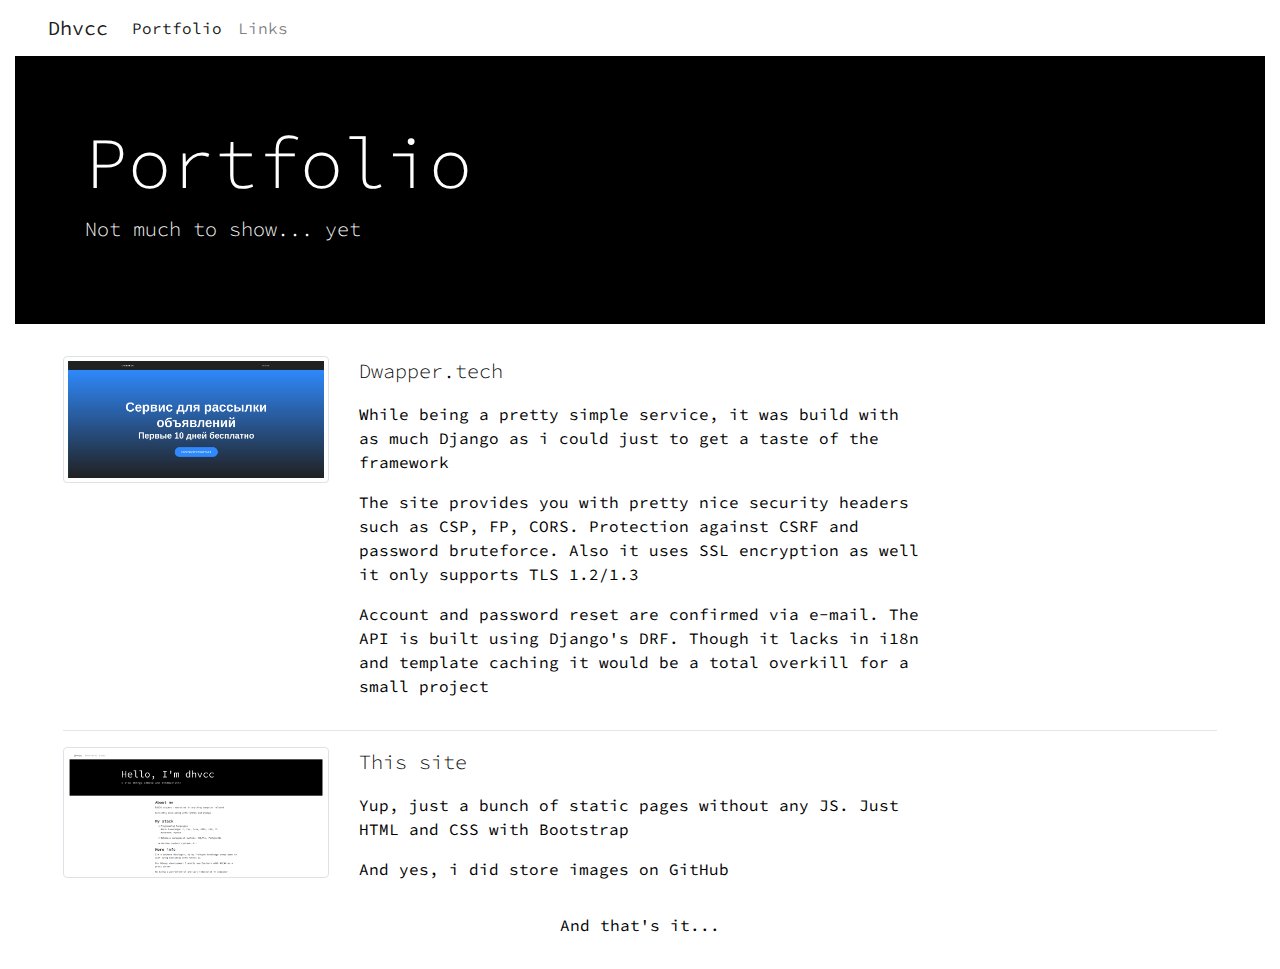
==== portfolio.html @ 1c0337ea "v1.0" ====
<!DOCTYPE html>
<html lang="ru">
<head>
    <meta charset="utf-8">
    <meta name="viewport" content="width=device-width, initial-scale=1, shrink-to-fit=no">
    <title>Dhvcc</title>
    <!-- Bootstrap -->
    <link rel="stylesheet" href="https://stackpath.bootstrapcdn.com/bootstrap/4.5.2/css/bootstrap.min.css"
          integrity="sha384-JcKb8q3iqJ61gNV9KGb8thSsNjpSL0n8PARn9HuZOnIxN0hoP+VmmDGMN5t9UJ0Z" crossorigin="anonymous">
    <!-- Fonts -->
    <link href="https://fonts.googleapis.com/css2?family=Roboto+Mono:ital,wght@0,300;0,400;1,300&display=swap"
          rel="stylesheet">
    <link href="https://fonts.googleapis.com/css2?family=Source+Code+Pro:wght@400;500&display=swap" rel="stylesheet">
    <!-- Basic css -->
    <link rel="stylesheet" href="css/style.css">
    <!-- Custom css for this page only -->
    <link rel="stylesheet" href="css/portfolio.css">
</head>
<body>
<header>
    <nav class="navbar navbar-expand-lg navbar-light px-5">
        <a class="navbar-brand" href="index.html">Dhvcc</a>
        <button class="navbar-toggler" type="button" data-toggle="collapse" data-target="#navbarSupportedContent"
                aria-controls="navbarSupportedContent" aria-expanded="false" aria-label="Toggle navigation">
            <span class="navbar-toggler-icon"></span>
        </button>

        <div class="collapse navbar-collapse" id="navbarSupportedContent">
            <ul class="navbar-nav mr-auto">
                <li class="nav-item active">
                    <a class="nav-link" href="portfolio.html">Portfolio</a>
                </li>
                <li class="nav-item">
                    <a class="nav-link" href="links.html">Links</a>
                </li>
            </ul>
        </div>
    </nav>
</header>
<main class="container-fluid">
    <div class="jumbotron jumbotron-fluid">
        <div class="container">
            <h1 class="display-3">Portfolio</h1>
            <p class="lead">Not much to show... yet</p>
        </div>
    </div>
    <div id="main-container" class="container-fluid px-5">
        <div class="row">
            <div class="col-sm-12 col-md-9 col-lg-6 col-xl-3 thumbnail">
                <img src="img/dwapper-landing.png" class="img-thumbnail"
                     id="dwapper-landing" alt="dwapper-landing">
            </div>
            <div class="col-sm-12 col-md-9 col-lg-6 col-xl-6 description">
                <p class="lead">
                    Dwapper.tech
                </p>
                <p>
                    While being a pretty simple service, it was build with as much Django as i could just to get a taste
                    of the framework
                </p>
                <p>
                    The site provides you with pretty nice security headers such as CSP, FP, CORS.
                    Protection against CSRF and password bruteforce.
                    Also it uses SSL encryption as well it only supports TLS 1.2/1.3
                </p>
                <p>
                    Account and password reset are confirmed via e-mail. The API is built using Django's DRF.
                    Though it lacks in i18n and template caching it would be a total overkill for a small project
                </p>
            </div>
        </div>
        <hr>
        <div class="row">
            <div class="col-sm-12 col-md-9 col-lg-6 col-xl-3 thumbnail">
                <img src="img/landing.png" class="img-thumbnail"
                     id="landing" alt="landing">
            </div>
            <div class="col-sm-12 col-md-9 col-lg-6 col-xl-6 description">
                <p class="lead">
                    This site
                </p>
                <p>
                    Yup, just a bunch of static pages without any JS. Just HTML and CSS with Bootstrap
                </p>
                <p>And yes, i did store images on GitHub</p>
            </div>
        </div>
        <div class="row justify-content-center">
            <p>And that's it...</p>
        </div>
    </div>
</main>
<script src="https://code.jquery.com/jquery-3.5.1.slim.min.js"
        integrity="sha384-DfXdz2htPH0lsSSs5nCTpuj/zy4C+OGpamoFVy38MVBnE+IbbVYUew+OrCXaRkfj"
        crossorigin="anonymous"></script>
<script src="https://cdn.jsdelivr.net/npm/popper.js@1.16.1/dist/umd/popper.min.js"
        integrity="sha384-9/reFTGAW83EW2RDu2S0VKaIzap3H66lZH81PoYlFhbGU+6BZp6G7niu735Sk7lN"
        crossorigin="anonymous"></script>
<script src="https://stackpath.bootstrapcdn.com/bootstrap/4.5.2/js/bootstrap.min.js"
        integrity="sha384-B4gt1jrGC7Jh4AgTPSdUtOBvfO8shuf57BaghqFfPlYxofvL8/KUEfYiJOMMV+rV"
        crossorigin="anonymous"></script>
</body>
</html>
---- css/style.css ----
body {
  background-color: white;
  min-height: 100vh;
  color: black;
  font-family: 'Source Code Pro', monospace; }

nav {
  color: inherit; }
  nav a {
    color: inherit;
    text-decoration: none; }
    nav a:hover {
      color: inherit; }

.jumbotron {
  background-color: black;
  color: white; }

/*# sourceMappingURL=style.css.map */
---- css/portfolio.css ----
#main-container > .row {
  margin-bottom: 1rem; }

#landing, #dwapper-landing {
  width: inherit; }

/*# sourceMappingURL=portfolio.css.map */
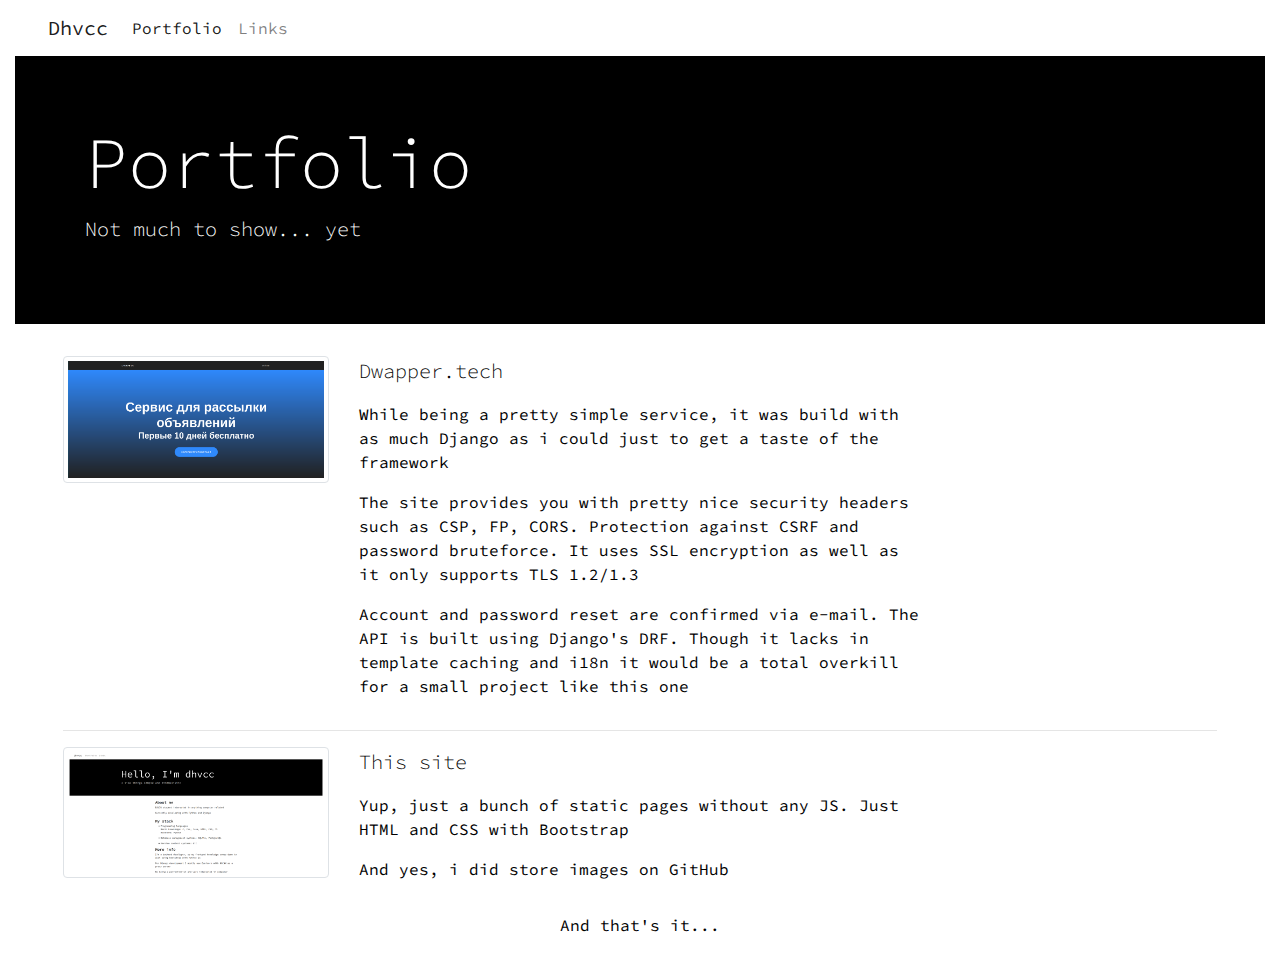
==== commit 0af6d078: "Updated workflow cron and README" ====
--- a/portfolio.html
+++ b/portfolio.html
@@ -61,11 +61,12 @@
                 <p>
                     The site provides you with pretty nice security headers such as CSP, FP, CORS.
                     Protection against CSRF and password bruteforce.
-                    Also it uses SSL encryption as well it only supports TLS 1.2/1.3
+                    It uses SSL encryption as well as it only supports TLS 1.2/1.3
                 </p>
                 <p>
                     Account and password reset are confirmed via e-mail. The API is built using Django's DRF.
-                    Though it lacks in i18n and template caching it would be a total overkill for a small project
+                    Though it lacks in template caching and i18n
+                    it would be a total overkill for a small project like this one
                 </p>
             </div>
         </div>
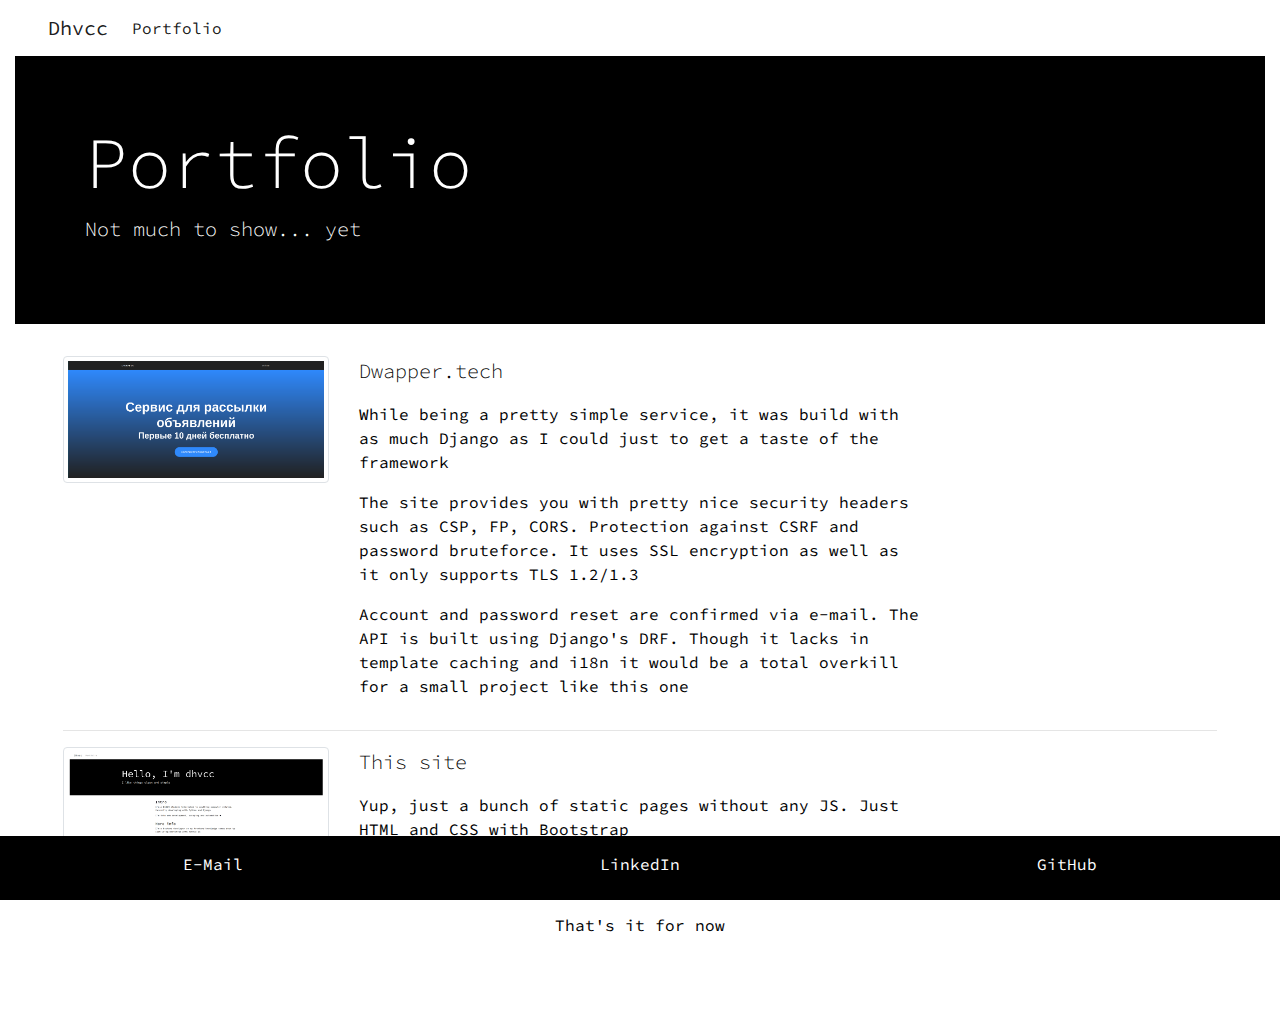
==== commit 6db39a20: "Updated README and website" ====
--- a/portfolio.html
+++ b/portfolio.html
@@ -30,9 +30,6 @@
                 <li class="nav-item active">
                     <a class="nav-link" href="portfolio.html">Portfolio</a>
                 </li>
-                <li class="nav-item">
-                    <a class="nav-link" href="links.html">Links</a>
-                </li>
             </ul>
         </div>
     </nav>
@@ -45,17 +42,16 @@
         </div>
     </div>
     <div id="main-container" class="container-fluid px-5">
-        <div class="row">
+        <div class="row portfolio-item">
             <div class="col-sm-12 col-md-9 col-lg-6 col-xl-3 thumbnail">
-                <img src="img/dwapper-landing.png" class="img-thumbnail"
-                     id="dwapper-landing" alt="dwapper-landing">
+                <img src="img/dwapper-landing.png" class="img-thumbnail" alt="dwapper-landing">
             </div>
             <div class="col-sm-12 col-md-9 col-lg-6 col-xl-6 description">
                 <p class="lead">
                     Dwapper.tech
                 </p>
                 <p>
-                    While being a pretty simple service, it was build with as much Django as i could just to get a taste
+                    While being a pretty simple service, it was build with as much Django as I could just to get a taste
                     of the framework
                 </p>
                 <p>
@@ -71,10 +67,9 @@
             </div>
         </div>
         <hr>
-        <div class="row">
+        <div class="row portfolio-item">
             <div class="col-sm-12 col-md-9 col-lg-6 col-xl-3 thumbnail">
-                <img src="img/landing.png" class="img-thumbnail"
-                     id="landing" alt="landing">
+                <img src="img/this-landing.png" class="img-thumbnail" alt="landing">
             </div>
             <div class="col-sm-12 col-md-9 col-lg-6 col-xl-6 description">
                 <p class="lead">
@@ -83,14 +78,27 @@
                 <p>
                     Yup, just a bunch of static pages without any JS. Just HTML and CSS with Bootstrap
                 </p>
-                <p>And yes, i did store images on GitHub</p>
+                <p>And yes, I did store images on GitHub</p>
             </div>
         </div>
         <div class="row justify-content-center">
-            <p>And that's it...</p>
+            <p>That's it for now</p>
         </div>
     </div>
 </main>
+<footer class="container-fluid fixed-bottom py-3">
+    <div class="row">
+        <div class="col-4">
+            <a target="_blank" href="mailto:1337kwiz@gmail.com">E-Mail</a>
+        </div>
+        <div class="col-4">
+            <a target="_blank" href="https://www.linkedin.com/in/dhvcc/">LinkedIn</a>
+        </div>
+        <div class="col-4">
+            <a target="_blank" href="https://github.com/dhvcc">GitHub</a>
+        </div>
+    </div>
+</footer>
 <script src="https://code.jquery.com/jquery-3.5.1.slim.min.js"
         integrity="sha384-DfXdz2htPH0lsSSs5nCTpuj/zy4C+OGpamoFVy38MVBnE+IbbVYUew+OrCXaRkfj"
         crossorigin="anonymous"></script>
--- a/css/style.css
+++ b/css/style.css
@@ -12,8 +12,22 @@
     nav a:hover {
       color: inherit; }
 
+main {
+  margin-bottom: 4rem; }
+
 .jumbotron {
   background-color: black;
   color: white; }
 
+footer {
+  background-color: black;
+  color: white;
+  text-align: center;
+  height: 4rem; }
+  footer a {
+    color: inherit; }
+    footer a:hover {
+      text-decoration: none;
+      color: inherit; }
+
 /*# sourceMappingURL=style.css.map */
--- a/css/portfolio.css
+++ b/css/portfolio.css
@@ -1,7 +1,7 @@
-#main-container > .row {
+.portfolio-item {
   margin-bottom: 1rem; }
 
-#landing, #dwapper-landing {
+.img-thumbnail {
   width: inherit; }
 
 /*# sourceMappingURL=portfolio.css.map */
